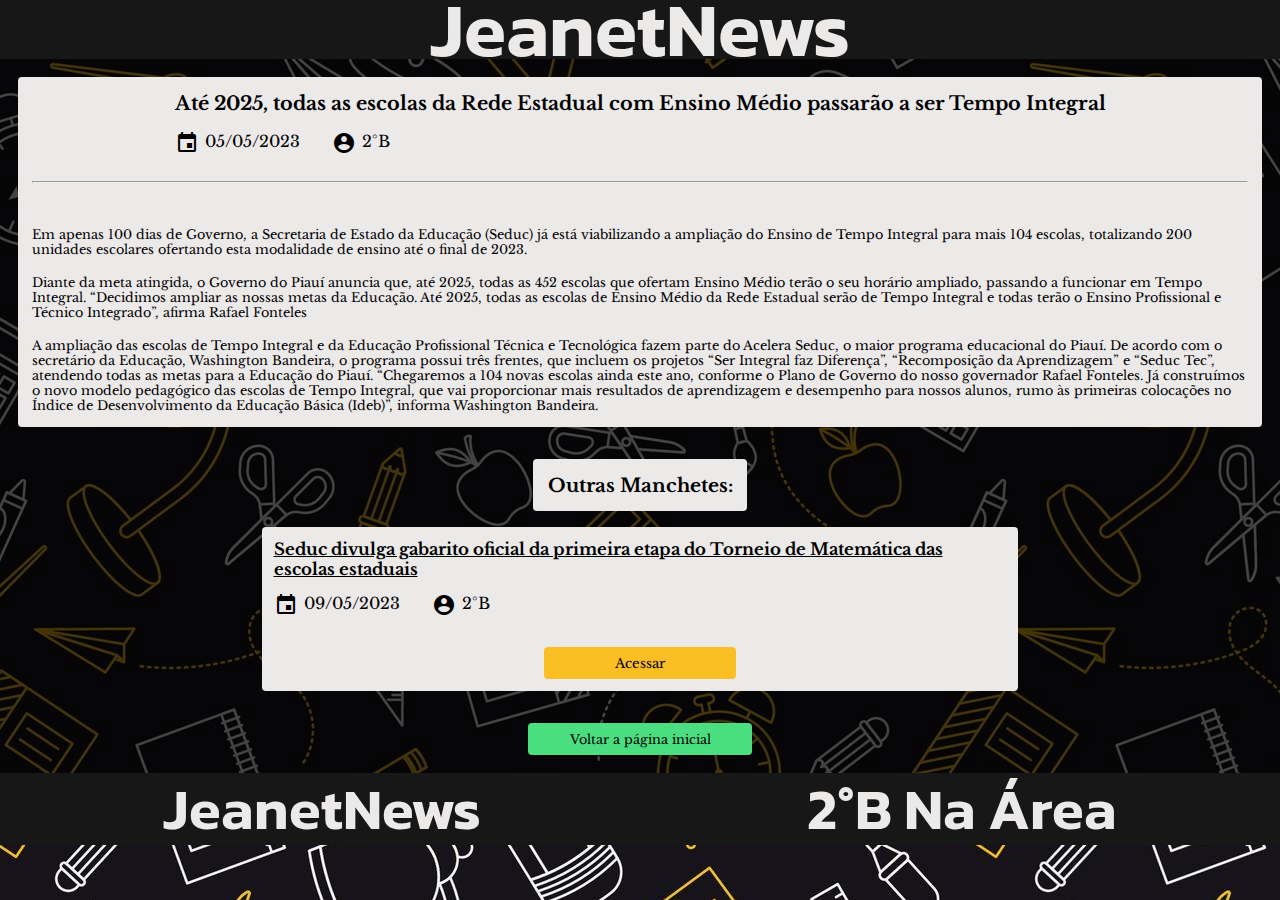
==== m1.html @ f9e56566 "Responsivando" ====
<!DOCTYPE html>
<html lang="pt-br">
<head>
  <meta charset="UTF-8">
  <meta http-equiv="X-UA-Compatible" content="IE=edge">
  <meta name="viewport" content="width=device-width, initial-scale=1.0">
  <title>JeanetNews</title>

  <link href="https://fonts.googleapis.com/icon?family=Material+Icons"
      rel="stylesheet">

  <link rel="stylesheet" href="style.css">
</head>
<body>
  
   <header>
      <span class="span-header">JeanetNews</span>
    </header>
  
  <main>
    <section class="section-manch">

      <div class="div-manch_cb">
        <h1 class="h1-manch">Até 2025, todas as escolas da Rede Estadual com Ensino Médio passarão a ser Tempo Integral</h1>
        <div class="div-manch_dds">
          <div class="div-dds">
            <span class="material-icons">
              event
              </span>
              <p>05/05/2023</p>
          </div>
          <div class="div-dds">
            <span class="material-icons">
              account_circle
              </span>
            <p>2°B</p>
          </div>
        </div>
      </div>

      <hr>

      <div class="manchete">

        <img class="img-manch" src="https://4.bp.blogspot.com/-mI4it3tLETk/WG4uTQkDydI/AAAAAAAAcAc/W_MK6_CDrhYS8YbAANib1mD0asErvPXFwCLcB/s1600/ensino-integral.png" alt="">

        <p>Em apenas 100 dias de Governo, a Secretaria de Estado da Educação (Seduc) já está viabilizando a ampliação do Ensino de Tempo Integral para mais 104 escolas, totalizando 200 unidades escolares ofertando esta modalidade de ensino até o final de 2023.</p>

        <p>Diante da meta atingida, o Governo do Piauí anuncia que, até 2025, todas as 452 escolas que ofertam Ensino Médio terão o seu horário ampliado, passando a funcionar em Tempo Integral. “Decidimos ampliar as nossas metas da Educação. Até 2025, todas as escolas de Ensino Médio da Rede Estadual serão de Tempo Integral e todas terão o Ensino Profissional e Técnico Integrado”, afirma Rafael Fonteles</p>

        <p>A ampliação das escolas de Tempo Integral e da Educação Profissional Técnica e Tecnológica fazem parte do Acelera Seduc, o maior programa educacional do Piauí. De acordo com o secretário da Educação, Washington Bandeira, o programa possui três frentes, que incluem os projetos “Ser Integral faz Diferença”, “Recomposição da Aprendizagem” e “Seduc Tec”, atendendo todas as metas para a Educação do Piauí. “Chegaremos a 104 novas escolas ainda este ano, conforme o Plano de Governo do nosso governador Rafael Fonteles. Já construímos o novo modelo pedagógico das escolas de Tempo Integral, que vai proporcionar mais resultados de aprendizagem e desempenho para nossos alunos, rumo às primeiras colocações no Índice de Desenvolvimento da Educação Básica (Ideb)”, informa Washington Bandeira.</p>
      </div>

    </section>
    
    <div class="div-ots">
      <section>
        <h3 class="h2">Outras Manchetes:</h3>
      </section>
      
       <section class="section-preview">
      <h3 class="h3-preview"><a href="">Seduc divulga gabarito oficial da primeira etapa do Torneio de Matemática das escolas estaduais</a></h3>
      <div class="div-manch_dds">
        <div class="div-dds">
          <span class="material-icons">
            event
            </span>
            <p>09/05/2023</p>
        </div>
        <div class="div-dds">
          <span class="material-icons">
            account_circle
            </span>
          <p>2°B</p>
        </div>
      </div>
      <div class="preview-dds">
        <img class="img-manch" src="https://www.pi.gov.br/wp-content/uploads/2023/05/Gabarito-TM2.png" alt="">
        <button class="but">Acessar</button>
      </div>
    </section>
    </div>
    
    <button class="but-vp">Voltar a página inicial</button>
  </main>
  <footer>
    <span class="span-header-f">JeanetNews</span>
    <span class="span-header-f">2°B Na Área</span>
  </footer>
</body>
</html>
---- style.css ----
@import url('https://fonts.googleapis.com/css2?family=Kanit&family=Libre+Baskerville:wght@700&display=swap');


* {
    margin: 0;
    padding: 0;
    box-sizing: border-box;
    color: rgb(0, 0, 0);
    font-family: 'Libre Baskerville', serif;
}

@media screen and (min-width: 1000px){
  
  
  main {
    margin: auto;
  }
  
  .section-apre {
    flex-direction: row;
  }
  
  .section-preview {
    width: 90%;
  }
  
  .but {
    width: ;
  }
  
}

body {
  background-image: url(Images/7403975-material-escolar-fundo-padrao-sem-costura-vetor\ \(2\).jpg);
}

hr {
    display: block;
    margin-top: 0.5em;
    margin-bottom: 0.5em;
    margin-left: auto;
    margin-right: auto;
    border-style: inset;
    border-width: 1px;
    width: 100%;
}

header {
    background-color: hsl(0, 0%, 9%) ;
    display: flex;
    align-items: center;
    justify-content: space-around;
    height: 6.5vh;
}

.span-header{
    font-family: 'Kanit', sans-serif;
    font-size: 6vw;
    font-weight: 600;
    color: rgb(236, 233, 233);
}

main {
    background-color: rgba(0, 0, 0, 0.726);
    padding: 2vh;

    display: flex;
    flex-direction: column;
    justify-content: space-around;
    gap: 32px;
    align-items: center;
    
}

section {
    background-color: rgb(236, 233, 233);;

    padding: 1.6vh;
    border-radius: 4px;
    display: flex;
    flex-direction: column;
    justify-content: space-around;
    gap: 18px;
}

.section-apre {
    background-color: rgb(222,226,224);
    align-items: center;
    text-align: center;
}

.div-apre {
    display: flex;
    flex-direction: column;
    align-items: center;
    justify-content: space-around;
    gap: 12px;
}

.h2-apre {
    font-size: 2em;
    font-family: 'Kanit', sans-serif;
}

.gif-apre {
    width: 100%;
}

.sect-pm {
  text-align: center;
  width: 80%;
}

.section-manch {
    align-items: center;

}

.div-manch_cb {
    display: flex;
    flex-direction: column;
    gap: 16px;
    justify-content: space-between;
}

.h1-manch {
    font-size: 1.2em;
}

.div-manch_dds {
    display: flex;
    gap: 32px;
}

.div-dds {
    display: flex;
    gap: 6px;
}

.img-manch {
    width: 100%;
}

.manchete {
    font-size:0.8em ;
    display: flex;
    flex-direction: column;
    gap: 18px;
}

li{
    font-size: 0.8em;
    margin: 10px;
    margin-left: 16px;
}

.h3-m2 {
    font-size: 20px;
}

.section-preview {
    gap: 14px;
    padding: 12px;
}

.h3-preview {
    font-size: 16.5px;
}

.preview-dds {
  display: flex;
  flex-direction: column;
  align-items: center;
  gap: 16px;
}

.but {
  width: 12rem;
  border-radius: 4px;
  background: hsl(43, 96.4%, 56.3%);
  border:none;
  height: 2rem;
  text-decoration: none;
}



footer {
  display: flex;
  align-items: center;
  justify-content: space-around;
  height: 8vh;
  background: hsl(0, 0%, 9%);
}

.span-header-f {
  font-family: 'Kanit', sans-serif;
  font-size: 4.5vw;
  font-weight: 600;
  color: rgb(236, 233, 233);
}

.but-vp {
   width: 14rem;
   border-radius: 4px;
   background: hsl(142, 69.2%, 58%);
   border:none;
   height: 2rem;
   font-size: 0.8rem;
}

.div-ots {
  display: flex;
  flex-direction: column;
  align-items: center;
  gap: 16px;
}
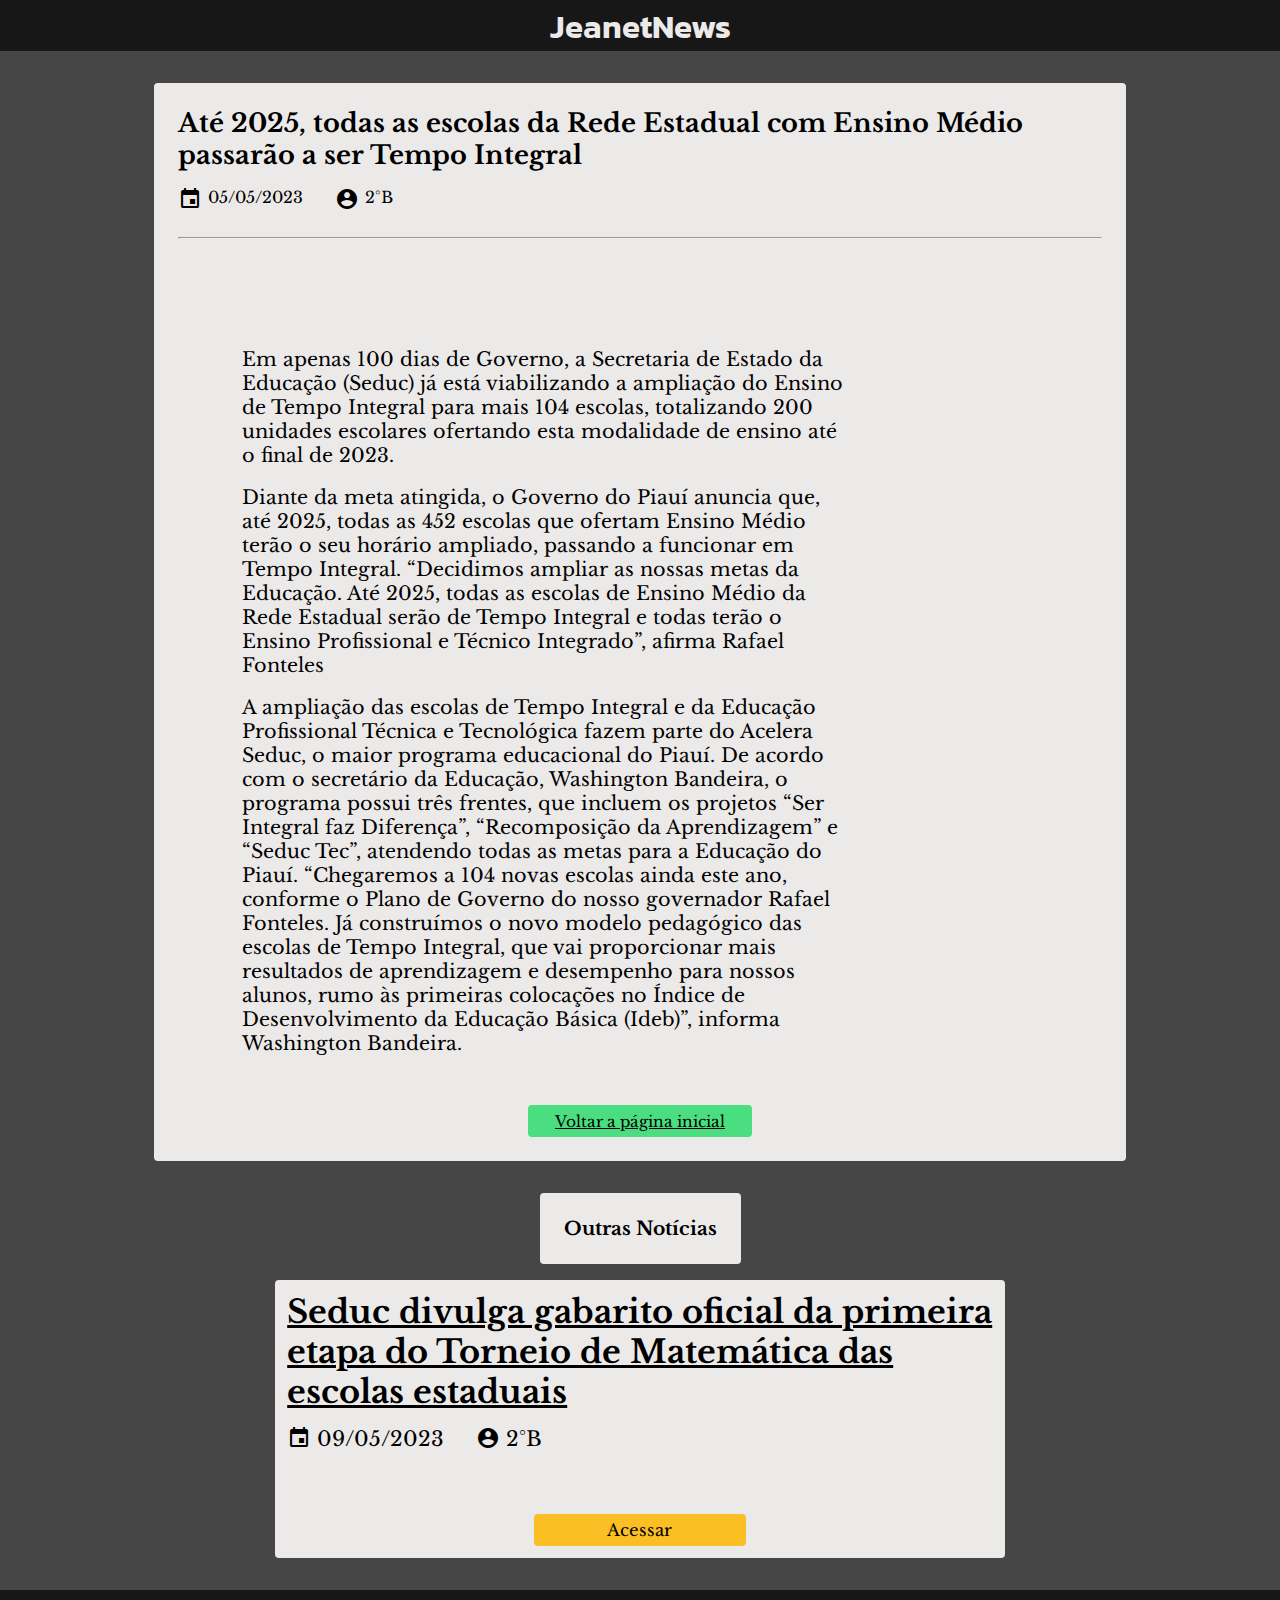
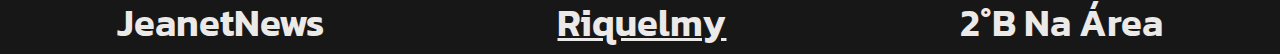
==== commit 944a4003: "Prototipo Inicial" ====
--- a/m1.html
+++ b/m1.html
@@ -14,7 +14,7 @@
 <body>
   
    <header>
-      <span class="span-header">JeanetNews</span>
+      <span class="span-header" onclick="window.location.href = 'index.html'">JeanetNews</span>
     </header>
   
   <main>
@@ -44,47 +44,46 @@
 
         <img class="img-manch" src="https://4.bp.blogspot.com/-mI4it3tLETk/WG4uTQkDydI/AAAAAAAAcAc/W_MK6_CDrhYS8YbAANib1mD0asErvPXFwCLcB/s1600/ensino-integral.png" alt="">
 
-        <p>Em apenas 100 dias de Governo, a Secretaria de Estado da Educação (Seduc) já está viabilizando a ampliação do Ensino de Tempo Integral para mais 104 escolas, totalizando 200 unidades escolares ofertando esta modalidade de ensino até o final de 2023.</p>
+        <p class="p-manchete">Em apenas 100 dias de Governo, a Secretaria de Estado da Educação (Seduc) já está viabilizando a ampliação do Ensino de Tempo Integral para mais 104 escolas, totalizando 200 unidades escolares ofertando esta modalidade de ensino até o final de 2023.</p>
 
-        <p>Diante da meta atingida, o Governo do Piauí anuncia que, até 2025, todas as 452 escolas que ofertam Ensino Médio terão o seu horário ampliado, passando a funcionar em Tempo Integral. “Decidimos ampliar as nossas metas da Educação. Até 2025, todas as escolas de Ensino Médio da Rede Estadual serão de Tempo Integral e todas terão o Ensino Profissional e Técnico Integrado”, afirma Rafael Fonteles</p>
+        <p  class="p-manchete">Diante da meta atingida, o Governo do Piauí anuncia que, até 2025, todas as 452 escolas que ofertam Ensino Médio terão o seu horário ampliado, passando a funcionar em Tempo Integral. “Decidimos ampliar as nossas metas da Educação. Até 2025, todas as escolas de Ensino Médio da Rede Estadual serão de Tempo Integral e todas terão o Ensino Profissional e Técnico Integrado”, afirma Rafael Fonteles</p>
 
-        <p>A ampliação das escolas de Tempo Integral e da Educação Profissional Técnica e Tecnológica fazem parte do Acelera Seduc, o maior programa educacional do Piauí. De acordo com o secretário da Educação, Washington Bandeira, o programa possui três frentes, que incluem os projetos “Ser Integral faz Diferença”, “Recomposição da Aprendizagem” e “Seduc Tec”, atendendo todas as metas para a Educação do Piauí. “Chegaremos a 104 novas escolas ainda este ano, conforme o Plano de Governo do nosso governador Rafael Fonteles. Já construímos o novo modelo pedagógico das escolas de Tempo Integral, que vai proporcionar mais resultados de aprendizagem e desempenho para nossos alunos, rumo às primeiras colocações no Índice de Desenvolvimento da Educação Básica (Ideb)”, informa Washington Bandeira.</p>
+        <p  class="p-manchete">A ampliação das escolas de Tempo Integral e da Educação Profissional Técnica e Tecnológica fazem parte do Acelera Seduc, o maior programa educacional do Piauí. De acordo com o secretário da Educação, Washington Bandeira, o programa possui três frentes, que incluem os projetos “Ser Integral faz Diferença”, “Recomposição da Aprendizagem” e “Seduc Tec”, atendendo todas as metas para a Educação do Piauí. “Chegaremos a 104 novas escolas ainda este ano, conforme o Plano de Governo do nosso governador Rafael Fonteles. Já construímos o novo modelo pedagógico das escolas de Tempo Integral, que vai proporcionar mais resultados de aprendizagem e desempenho para nossos alunos, rumo às primeiras colocações no Índice de Desenvolvimento da Educação Básica (Ideb)”, informa Washington Bandeira.</p>
       </div>
-
+      <button class="but-vp"><a href="./index.html" class="but-vp">Voltar a página inicial</a></button>
     </section>
     
     <div class="div-ots">
       <section>
-        <h3 class="h2">Outras Manchetes:</h3>
+        <h3 class="h2">Outras Notícias</h3>
       </section>
       
-       <section class="section-preview">
-      <h3 class="h3-preview"><a href="">Seduc divulga gabarito oficial da primeira etapa do Torneio de Matemática das escolas estaduais</a></h3>
-      <div class="div-manch_dds">
-        <div class="div-dds">
-          <span class="material-icons">
-            event
-            </span>
-            <p>09/05/2023</p>
+      <section class="section-preview">
+        <h3 class="h3-preview"><a href="./m2.html">Seduc divulga gabarito oficial da primeira etapa do Torneio de Matemática das escolas estaduais</a></h3>
+        <div class="div-manch_dds">
+          <div class="div-dds">
+            <span class="material-icons">
+              event
+              </span>
+              <p class="p-dds">09/05/2023</p>
+          </div>
+          <div class="div-dds">
+            <span class="material-icons">
+              account_circle
+              </span>
+            <p class="p-dds">2°B</p>
+          </div>
         </div>
-        <div class="div-dds">
-          <span class="material-icons">
-            account_circle
-            </span>
-          <p>2°B</p>
+        <div class="preview-dds">
+          <img class="img-manch" src="https://www.pi.gov.br/wp-content/uploads/2023/05/Gabarito-TM2.png" alt="">
+          <button class="but"><a href="./m2.html" class="but">Acessar</a></button>
         </div>
-      </div>
-      <div class="preview-dds">
-        <img class="img-manch" src="https://www.pi.gov.br/wp-content/uploads/2023/05/Gabarito-TM2.png" alt="">
-        <button class="but">Acessar</button>
-      </div>
-    </section>
+      </section>
     </div>
-    
-    <button class="but-vp">Voltar a página inicial</button>
   </main>
   <footer>
     <span class="span-header-f">JeanetNews</span>
+    <span class="span-header-f"><u class="span-header-f">Riquelmy</u></span>
     <span class="span-header-f">2°B Na Área</span>
   </footer>
 </body>
--- a/style.css
+++ b/style.css
@@ -2,36 +2,19 @@
 
 
 * {
-    margin: 0;
-    padding: 0;
-    box-sizing: border-box;
-    color: rgb(0, 0, 0);
-    font-family: 'Libre Baskerville', serif;
-}
-
-@media screen and (min-width: 1000px){
-  
-  
-  main {
-    margin: auto;
-  }
-  
-  .section-apre {
-    flex-direction: row;
-  }
-  
-  .section-preview {
-    width: 90%;
-  }
-  
-  .but {
-    width: ;
-  }
-  
-}
+  margin: 0;
+  padding: 0;
+  box-sizing: border-box;
+  color: rgb(0, 0, 0);
+  font-family: 'Libre Baskerville', serif;
+  box-shadow: unset;
+}
+
 
 body {
-  background-image: url(Images/7403975-material-escolar-fundo-padrao-sem-costura-vetor\ \(2\).jpg);
+  background: url(https://img.freepik.com/vetores-gratis/design-plano-de-fundo-escolar_23-2148587752.jpg);
+  background-repeat: repeat-y;
+  background-size: 100vw;
 }
 
 hr {
@@ -146,6 +129,7 @@
     display: flex;
     flex-direction: column;
     gap: 18px;
+    padding-bottom: 32px;
 }
 
 li{
@@ -159,12 +143,12 @@
 }
 
 .section-preview {
-    gap: 14px;
-    padding: 12px;
+  gap: 14px;
+  padding: 12px;
 }
 
 .h3-preview {
-    font-size: 16.5px;
+    font-size: 6vw;
 }
 
 .preview-dds {
@@ -183,8 +167,6 @@
   text-decoration: none;
 }
 
-
-
 footer {
   display: flex;
   align-items: center;
@@ -195,7 +177,7 @@
 
 .span-header-f {
   font-family: 'Kanit', sans-serif;
-  font-size: 4.5vw;
+  font-size: 5vw;
   font-weight: 600;
   color: rgb(236, 233, 233);
 }
@@ -215,3 +197,160 @@
   align-items: center;
   gap: 16px;
 }
+
+.sbr {
+  display: flex;
+  flex-direction: column;
+  justify-content: space-around;
+  gap: 32px;
+  align-items: center;
+  border: 6px solid  rgb(62, 46, 165);
+  padding: 14px;
+}
+
+.sbr-h2 {
+  font-size: 9vw;
+  width: 50%;
+  background-color:rgb(62, 46, 165);
+  text-align: center;
+  border-radius: 4px;
+  color: beige;
+}
+
+.sbr-p-p {
+  text-align: left;
+}
+
+.sbr-ul {
+  list-style: circle;
+  font-size: 6vw;
+  left: 0;
+}
+
+.lis {
+  text-decoration: none;
+  text-align: left;
+}
+
+@media (min-width: 1200px){
+  
+  
+  main {
+    padding: 32px;
+  }
+  
+  .section-apre {
+    flex-direction: row;
+    padding: 32px;
+    width: 75%;
+  }
+  
+  .section-preview {
+    width: 60%;
+  }
+
+  .span-header {
+    font-size: 2.6vw;
+  }
+
+  .h2-apre {
+    font-size: 4vw;
+  }
+
+  .h3-preview {
+    font-size: 2.5vw;
+  }
+
+  .sect-pm {
+    width: 30%;
+  }
+
+  .p-dds {
+    font-size: 1.6vw;
+  }
+
+  .img-manch {
+    width: 75%;
+  }
+
+  .but {
+    width: 30%;
+    font-size: 1.3vw;
+  }
+
+  header {
+    height: 4vw;
+  }
+
+  .section-manch {
+    width: 80%;
+  }
+
+  .h1-manch {
+    font-size: 2vw;
+  }
+
+  .img-manch {
+  margin: auto;
+  width: 60%;
+  margin-bottom: 32px ;
+}
+
+.p-manchete {
+  text-align: left;
+  width: 70%;
+  margin-left: 32px;
+  font-size: 1.5vw;
+}
+
+.ul-m2 {
+  padding-left: 32px;
+}
+
+li {
+  font-size: 1.1vw;
+}
+
+.h3-m2 {
+  font-size: 2vw;
+}
+
+.manchete {
+  padding: 32px;
+}
+
+section {
+  padding: 24px;
+}
+
+footer {
+  height: 5vw;
+  
+}
+
+.span-header-f{
+  font-size: 3vw;
+}
+
+.but-vp {
+  font-size: 1.2vw;
+}
+
+.sbr {
+  width: 65%;
+  padding: 32px;
+}
+
+.sbr-h2 {
+  font-size: 2vw;
+  width: 20%;
+}
+
+.sbr-ul {
+  display: flex;
+  list-style: circle;
+}
+
+
+}
+
